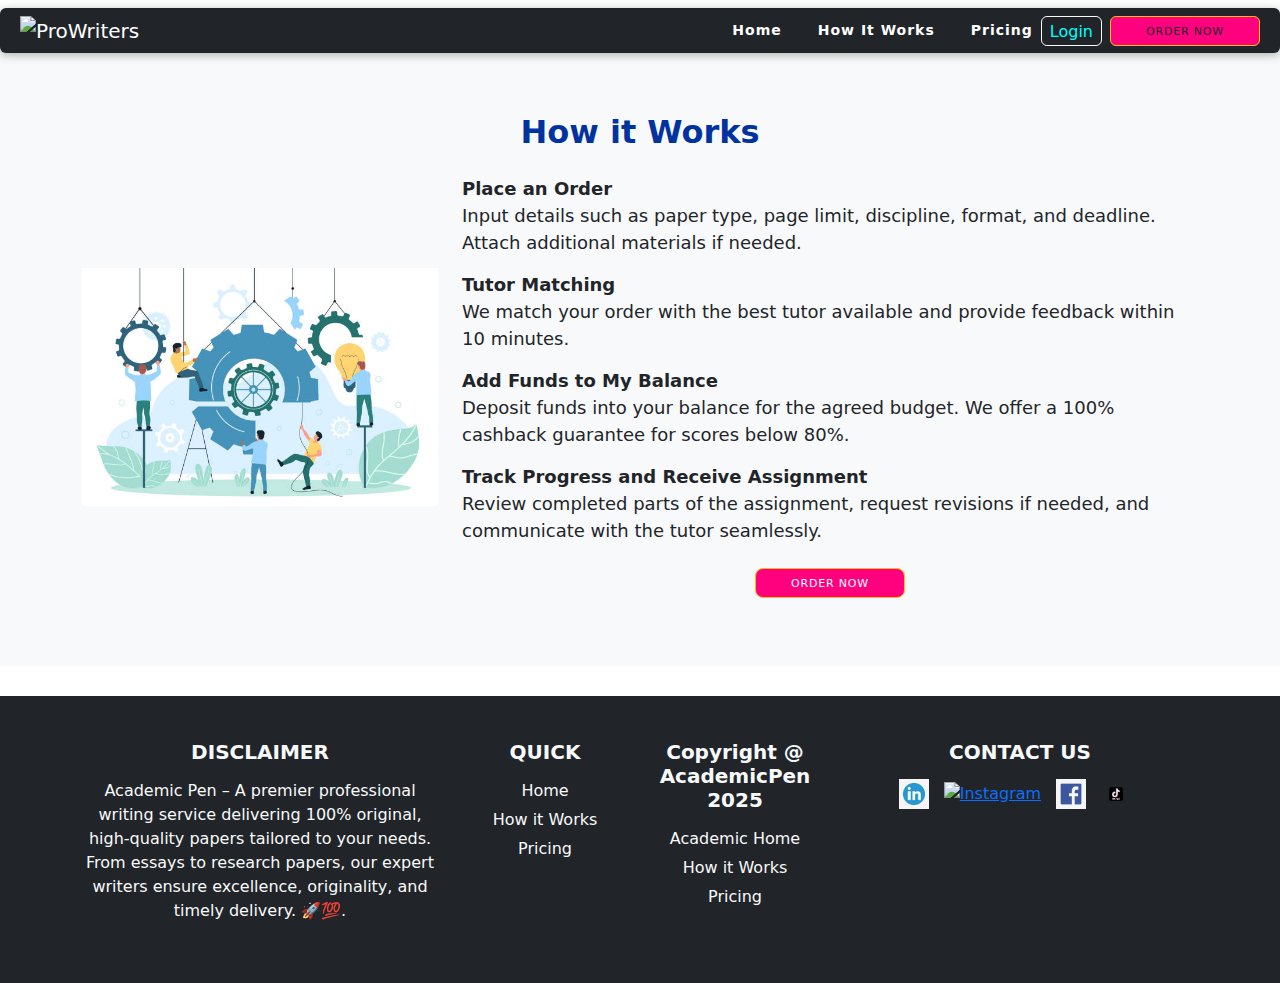
==== HowItWorks.html @ 9cdf6e53 "Initial Commit" ====
<!DOCTYPE html>
<html lang="en">
<head>
    <meta charset="UTF-8">
    <meta name="viewport" content="width=device-width, initial-scale=1.0">
    <title>How It Works - ProWriters</title>
    <link rel="stylesheet" href="styles.css">
    <link rel="stylesheet" href="https://cdn.jsdelivr.net/npm/bootstrap@5.3.0/dist/css/bootstrap.min.css">
</head>
<body>

    <!-- Header Section -->
    <header class="navbar navbar-expand-lg navbar-dark bg-dark">
        <div class="container">
            <a class="navbar-brand" href="#">
                <img src="logo.png" alt="ProWriters" class="header-logo">
            </a>
            <button class="navbar-toggler" type="button" data-bs-toggle="collapse" data-bs-target="#navbarNav">
                <span class="navbar-toggler-icon"></span>
            </button>
            <div class="collapse navbar-collapse" id="navbarNav">
                <ul class="navbar-nav ms-auto">
                    <li class="nav-item"><a class="nav-link" href="index.html">Home</a></li>
                    <li class="nav-item"><a class="nav-link active" href="HowItWorks.html">How It Works</a></li>
                    <li class="nav-item"><a class="nav-link" href="Pricing.html">Pricing</a></li>
                </ul>
                <div class="d-flex">
                    <a href="#" class="btn btn-outline-light me-2">Login</a>
                    <a href="#" class="btn btn-warning text-dark">Order Now</a>
                </div>
            </div>
        </div>
    </header>

    <!-- How It Works Section -->
    <section class="how-it-works py-5">
        <div class="container">
            <h2 class="text-center fw-bold">How it Works</h2>
            <div class="row align-items-center mt-4">
                <div class="col-md-4 text-center">
                    <img src="how-it-works-image.png" alt="Process Illustration" class="img-fluid">
                </div>
                <div class="col-md-8">
                    <ol class="steps">
                        <li><strong>Place an Order</strong><br>Input details such as paper type, page limit, discipline, format, and deadline. Attach additional materials if needed.</li>
                        <li><strong>Tutor Matching</strong><br>We match your order with the best tutor available and provide feedback within 10 minutes.</li>
                        <li><strong>Add Funds to My Balance</strong><br>Deposit funds into your balance for the agreed budget. We offer a 100% cashback guarantee for scores below 80%.</li>
                        <li><strong>Track Progress and Receive Assignment</strong><br>Review completed parts of the assignment, request revisions if needed, and communicate with the tutor seamlessly.</li>
                    </ol>
                    <div class="text-center mt-4">
                        <a href="#" class="btn btn-warning btn-lg">ORDER NOW</a>
                    </div>
                </div>
            </div>
        </div>
    </section>

    <!-- Footer Section -->
    <footer class="footer bg-dark text-light py-4">
        <div class="container">
            <div class="row">
                <div class="col-md-4">
                    <h5>DISCLAIMER</h5>
                    <p>Academic Pen – A premier professional writing service delivering 100% original, high-quality papers tailored to your needs. 
                        From essays to research papers, our expert writers ensure excellence, originality, and timely delivery. 🚀💯.</p>
                </div>
                <div class="col-md-2">
                    <h5>QUICK</h5>
                    <ul class="list-unstyled">
                        <li><a href="#" class="text-light">Home</a></li>
                        <li><a href="#" class="text-light">How it Works</a></li>
                        <li><a href="#" class="text-light">Pricing</a></li>
                    </ul>
                </div>
                <div class="col-md-2">
                    <h5>Copyright @ AcademicPen 2025</h5>
                    <ul class="list-unstyled">
                        <li><a href="#" class="text-light">Academic Home</a></li>
                        <li><a href="#" class="text-light">How it Works</a></li>
                        <li><a href="#" class="text-light">Pricing</a></li>
                    </ul>
                </div>
                <div class="col-md-4">
                    <h5>CONTACT US</h5>
                    <div class="social-icons">
                        <a href="#"><img src="linkedin.png" alt="LinkedIn"></a>
                        <a href="#"><img src="instagram.png" alt="Instagram"></a>
                        <a href="#"><img src="facebook.png" alt="Facebook"></a>
                        <a href="#"><img src="tiktok.png" alt="TikTok"></a>
                    </div>
                </div>
            </div>
        </div>
    </footer>

    <script src="https://cdn.jsdelivr.net/npm/bootstrap@5.3.0/dist/js/bootstrap.bundle.min.js"></script>
</body>
</html>
---- styles.css ----
body {
    font-family: 'Poppins', sans-serif;
}

/* Global Reset for Consistency */
* {
    margin: 0;
    padding: 0;
    box-sizing: border-box;
}

/* Header */
.navbar {
    background: #111 !important; /* Dark sleek background */
    height: 45px !important; /* Slightly increased height */
    padding: 0 20px !important; /* Adjusted padding */
    display: flex !important;
    align-items: center !important;
    justify-content: flex-start !important; /* Align left but extend */
    width: 100vw !important; /* Full viewport width */
    position: fixed;
    top: 8px; /* Leaves a small space from the top */
    left: 0; /* Starts from the left */
    z-index: 1000;
    transition: all 0.3s ease-in-out;
    border-radius: 6px; /* Adds slight curve for a modern look */
    box-shadow: 0px 2px 10px rgba(0, 0, 0, 0.3);
}

/* Ensure Navbar Container Stretches Correctly */
.navbar .container {
    display: flex !important;
    align-items: right !important;
    justify-content: space-between !important;
    width: 100% !important; /* Extends left to center */
    max-width: none !important; /* Overrides Bootstrap restrictions */
    padding: 0 !important; /* Remove unwanted padding */
    margin: 0 !important;
    height: 100% !important; /* Prevents extra height */
}

/* Logo */
.navbar-brand img {
    height: 100%; /* Make sure logo is as tall as the header */
    max-height: 35px; /* Adjusted for new header height */
    width: auto;
    object-fit: contain;
}

/* Navigation Links */
.navbar-nav {
    gap: 20px;
}

.navbar-nav .nav-link {
    font-weight: 700;
    color: #fff !important;
    font-size: 14px;
    letter-spacing: 1px;
    transition: all 0.3s ease-in-out;
}

/* Neon Glow on Hover */
.navbar-nav .nav-link:hover {
    color: #0ff !important;
    text-shadow: 0px 0px 10px rgba(0, 255, 255, 0.8);
}

/* Buttons */
.btn {
    padding: 3px 8px !important; /* Adjusted for new header */
    font-weight: 700;
    border-radius: 4px;
    transition: all 0.3s ease-in-out;
    font-size: 13px; /* Slightly larger */
    line-height: 1; /* Prevents extra height */
    height: 30px !important; /* Adjusted for header */
    width: auto;
    display: flex;
    align-items: center;
    justify-content: center;
}

/* Button Glow on Hover */
.btn:hover {
    box-shadow: 0px 0px 15px rgba(255, 105, 180, 0.8);
    transform: scale(1.05);
}

/* Login Button */
.btn-outline-light {
    border: 2px solid #0ff;
    color: #0ff !important;
    width: auto;
}

.btn-outline-light:hover {
    background: #0ff !important;
    color: #111 !important;
}

/* Order Now Button - Gen Z Style */
.btn-warning {
    background: #ff007f !important; /* Hot pink / magenta */
    color: #fff !important;
    border: none;
    font-size: 11px !important; /* Slightly smaller font */
    padding: 7px 14px !important; /* Smaller padding */
    height: 30px !important; /* Reduced height */
    min-width: 150px !important; /* Smaller width */
    max-width: 200px; /* Prevent it from stretching too much */
    text-transform: uppercase; /* Adds a modern, bold feel */
    font-weight: 700;
    letter-spacing: 0.8px;
    border-radius: 4px;
    transition: all 0.3s ease-in-out;
    position: relative;
    overflow: hidden;
    text-align: center;
}

/* Interactive Neon Glow on Hover */
.btn-warning:hover {
    background: #d6006e !important; /* Slightly darker neon pink */
    color: #fff !important;
    box-shadow: 0 0 5px #ff007f, 0 0 10px #ff007f;
    transform: scale(1.03); /* Small pop effect */
}

/* Subtle Pulse Animation */
@keyframes pulse {
    0% { box-shadow: 0 0 5px #ff007f; }
    50% { box-shadow: 0 0 15px #ff007f; }
    100% { box-shadow: 0 0 5px #ff007f; }
}

.btn-warning:focus,
.btn-warning:active {
    animation: pulse 0.8s infinite alternate; /* Subtle glowing effect */
}



/* HERO SECTION */
.hero {
    background: url('hero-bg.png') center/cover no-repeat;
    position: relative;
    min-height: 100vh;
    display: flex;
    align-items: center;
    justify-content: center;
    text-align: center;
}

/* Subtle Depth Effect */
.hero::before {
    content: "";
    position: absolute;
    justify-content: center;
    top: 0;
    left: 0;
    width: 100%;
    height: 100%;
    backdrop-filter: brightness(0.8) blur(2px); /* Keeps details visible */
    -webkit-backdrop-filter: brightness(0.8) blur(2px); /* Safari Support */
    background: rgba(0, 0, 0, 0.3); /* Slight dark tint */
    z-index: 1;
}

/* Ensure Content is Above Overlay */
.hero .container {
    position: relative;
    z-index: 2;
    color: white;
}


/* Subtext */
.hero-subtext {
    font-size: 18px;
    margin-top: 10px;
}

/* CTA Button */
.hero-btn {
    margin-top: 20px;
    font-size: 18px;
    font-weight: bold;
}

/* Ratings */
.ratings {
    margin-top: 15px;
    font-size: 16px;
}

/* Quick Quote Box */
.quick-quote {
    position: absolute;
    top: 50px; /* Adjust based on layout */
    right: 20px; /* Adjust based on layout */
    width: 280px;
    background: #f8fbff; /* Light blue/white */
    border-radius: 10px;
    padding: 15px;
    box-shadow: 0 4px 10px rgba(0, 0, 0, 0.2);
    text-align: left;
    font-family: Arial, sans-serif;
}

/* Title */
.quote-title {
    font-size: 16px;
    font-weight: bold;
    text-transform: uppercase;
    color: #333;
    margin-bottom: 10px;
}

/* Labels */
.quick-quote label {
    font-size: 12px;
    font-weight: bold;
    color: #444;
    display: block;
    margin-top: 10px;
}

/* Dropdowns & Inputs */
.quote-input {
    width: 100%;
    padding: 8px;
    border: 1px solid #ccc;
    border-radius: 5px;
    font-size: 14px;
    background: white;
    outline: none;
}

/* Page Selector */
.page-selector {
    display: flex;
    align-items: center;
    justify-content: space-between;
    margin-top: 5px;
}

.page-btn {
    background: #fff;
    border: 1px solid #ccc;
    width: 30px;
    height: 30px;
    font-size: 16px;
    cursor: pointer;
    border-radius: 5px;
}

.pages {
    width: 50px;
    text-align: center;
    font-size: 16px;
}

/* Word Count */
.word-count {
    font-size: 11px;
    color: #888;
    margin-top: 2px;
}

/* Price and Order Button */
.quote-footer {
    display: flex;
    align-items: center;
    justify-content: space-between;
    margin-top: 15px;
}

.quote-price {
    font-size: 22px;
    font-weight: bold;
    color: #000;
}

.order-btn {
    background: #ffd700; /* Yellow */
    border: none;
    padding: 10px 15px;
    font-size: 14px;
    font-weight: bold;
    border-radius: 5px;
    cursor: pointer;
}


/* FLOATING QUICK QUOTE BOX */
.quote-box {
    background: white;
    padding: 20px;
    border-radius: 10px;
    box-shadow: 5px 5px 15px rgba(0, 0, 0, 0.2);
    max-width: 350px;
    position: absolute;
    top: 50px;
    right: 50px;
    z-index: 3; /* Keep it above the overlay */
}

/* Form Controls */
.quote-box .form-control {
    margin-bottom: 10px;
}

/* Page Buttons */
.page-btn {
    width: 40px;
    height: 40px;
    border: none;
}

/* Price & Order Button */
.price-order {
    display: flex;
    justify-content: space-between;
    align-items: center;
    margin-top: 10px;
}

.price {
    font-size: 24px;
    font-weight: bold;
}

.order-btn {
    font-weight: bold;
    padding: 10px 20px;
}

/* RESPONSIVENESS */
@media (max-width: 992px) {
    .quote-box {
        position: relative;
        margin: 20px auto;
    }
}

/* Ratings Section */
.ratings-section {
    background: #f8fbff;
    padding: 50px 0;
    text-align: center; /* Centers content */
}

/* Title Styling */
.ratings h2 {
    color: #003366;
    font-weight: bold;
    font-size: 32px;
    margin-bottom: 20px;
    text-transform: uppercase;
    letter-spacing: 1.2px;
}

/* Ratings Container */
.ratings-container {
    display: flex;
    justify-content: center;
    align-items: center;
    gap: 30px; /* Adds spacing between items */
    flex-wrap: wrap; /* Ensures responsiveness */
}

/* Single Rating Item */
.rating-item {
    background: #fff;
    font-size: 18px;
    padding: 15px 20px;
    display: flex;
    align-items: center;
    border-radius: 10px;
    box-shadow: 0px 4px 15px rgba(0, 0, 0, 0.1);
    transition: transform 0.3s ease-in-out, box-shadow 0.3s ease-in-out;
}

/* Hover Effect - Adds Depth */
.rating-item:hover {
    transform: translateY(-5px);
    box-shadow: 0px 6px 20px rgba(0, 0, 0, 0.15);
}

/* Star Icon */
.rating-item i {
    font-size: 22px;
    margin-right: 10px;
    color: #ffcc00; /* Gold Star */
}

/* Text Inside Rating */
.rating-text {
    font-weight: bold;
    color: #003366;
    font-size: 18px;
}

/* Responsive Adjustments */
@media (max-width: 768px) {
    .ratings-container {
        flex-direction: column;
        gap: 20px;
    }

    .rating-item {
        width: 90%; /* Full width on smaller screens */
    }
}


/* Find the Cost of Your Essay - Dark Cyberpunk Theme */
.cost-section {
    background: linear-gradient(135deg, #bc7013, #925d2e); /* Dark gradient */
    padding: 60px 0;
    color: #cfd8dc; /* Soft metallic cyan */
    text-align: center;
    box-shadow: 0 0 15px rgba(0, 255, 255, 0.1);
    border: 1px solid rgba(0, 255, 255, 0.2);
}

/* Title Styling */
.cost-section h2 {
    font-size: 30px;
    font-weight: bold;
    margin-bottom: 20px;
    text-transform: uppercase;
    color: #00bcd4; /* Subtle blue-cyan */
    text-shadow: 0 0 10px rgba(0, 188, 212, 0.4);
}

/* Payment Icons */
.payment-icons {
    display: flex;
    justify-content: center;
    gap: 20px;
    margin-top: 20px;
}

.payment-icons img {
    height: 50px;
    filter: drop-shadow(0 0 8px rgba(0, 255, 255, 0.4));
    transition: transform 0.3s ease, filter 0.3s ease;
}

.payment-icons img:hover {
    transform: scale(1.05);
    filter: drop-shadow(0 0 15px rgba(0, 255, 255, 0.7));
}

/* Cyberpunk Dark Button */
.cost-btn {
    background: linear-gradient(90deg, #d4a5a5, #333333); /* Subtle dark gradient */
    color: #e0e0e0; /* Light gray text */
    font-weight: bold;
    font-size: 18px;
    padding: 16px 36px;
    border-radius: 8px;
    margin-top: 30px;
    text-transform: uppercase;
    border: 1px solid #00bcd4; /* Cyan border */
    cursor: pointer;
    transition: background 0.3s ease, box-shadow 0.3s ease;
    box-shadow: 0 0 10px rgba(0, 188, 212, 0.3);
    display: inline-block;
}

.cost-btn:hover {
    background: linear-gradient(90deg, #2a2a2a, #424242); /* Slightly lighter on hover */
    box-shadow: 0 0 18px rgba(0, 188, 212, 0.6);
    transform: scale(1.03);
}


/* Dark Futuristic Theme */
.whats-included {
    background: linear-gradient(135deg, #0a0f1c, #11182a);
    padding: 50px 0;
    text-align: center;
}

.whats-included h2 {
    color: #00bcd4; /* Neon blue */
    font-weight: bold;
    text-shadow: 0px 0px 12px rgba(0, 188, 212, 0.9);
    font-family: "Orbitron", sans-serif;
}

/* Feature Card - Darker Background for Contrast */
.feature-card {
    background: rgba(20, 25, 40, 0.9); /* Darker for better readability */
    backdrop-filter: blur(8px);
    border-radius: 12px;
    padding: 20px;
    box-shadow: inset 0 0 8px rgba(0, 188, 212, 0.2),
                0px 4px 10px rgba(0, 0, 0, 0.6);
    transition: 0.3s ease-in-out;
    border: 1px solid rgba(255, 255, 255, 0.15);
}

.feature-card:hover {
    transform: translateY(-5px) scale(1.05);
    box-shadow: 0px 0px 15px rgba(0, 188, 212, 0.7);
}

/* Icons - More Visibility */
.feature-card img {
    height: 50px;
    margin-bottom: 15px;
    filter: drop-shadow(0px 0px 6px rgba(0, 188, 212, 0.8));
}

/* Headings - Brighter & More Readable */
.feature-card h4 {
    font-size: 20px;
    font-weight: bold;
    color: #E0E0E0; /* Light grey for visibility */
    text-shadow: 0px 0px 10px rgba(0, 188, 212, 0.8);
    font-family: "Orbitron", sans-serif;
}

/* Paragraphs - Clearer Text */
.feature-card p {
    font-size: 15px;
    color: rgba(255, 255, 255, 0.85); /* High contrast for readability */
    font-family: "Rajdhani", sans-serif;
    line-height: 1.5;
}


/* Writing Assignments Section */
.writing-assignments {
    background: #f8fbff;
    padding: 50px 0;
    text-align: center;
}

.writing-assignments h2 {
    color: #003366;
    font-weight: bold;
    margin-bottom: 20px;
}

.writing-assignments ul {
    list-style: none;
    padding: 0;
}

.writing-assignments ul li {
    margin-bottom: 8px;
}

.writing-assignments ul li a {
    color: #007bff;
    text-decoration: none;
    font-size: 16px;
    transition: 0.3s;
}

.writing-assignments ul li a:hover {
    text-decoration: underline;
}

/* Why Choose Us Section */
.why-choose-us {
    background: #e27c07;
    padding: 50px 0;
    text-align: center;
    color: white;
}

.why-choose-us h2 {
    font-weight: bold;
    margin-bottom: 20px;
}

.why-choose-us ul {
    list-style-type: disc;
    padding-left: 20px;
}

.why-choose-us ul li {
    font-size: 16px;
    margin-bottom: 8px;
}


/* Term Papers Section */
.term-papers {
    background: #f8fbff;
    padding: 50px 0;
}

.term-title {
    background: #0033A0;
    color: white;
    font-size: 24px;
    font-weight: bold;
    text-align: center;
    padding: 10px;
    display: block;  /* Ensures it takes full width */
    width: fit-content;  /* Adjusts width to content */
    margin: 0 auto 20px auto;  /* Centers it horizontally */
    border-radius: 5px;
}

.parent-container {
    display: flex;
    justify-content: center;
}

.term-papers h4 {
    font-weight: bold;
    margin-top: 20px;
}

.term-papers p {
    color: #333;
    line-height: 1.6;
}

/* Footer Section */
.footer {
    background: #052642;
    color: white;
    padding: 40px 0;
}

.footer h5 {
    font-weight: bold;
    margin-bottom: 15px;
}

.footer ul {
    list-style: none;
    padding: 0;
}

.footer ul li {
    margin-bottom: 5px;
}

.footer ul li a {
    color: #ddd;
    text-decoration: none;
}

.footer ul li a:hover {
    color: white;
}

.social-icons a img {
    width: 30px;
    margin-right: 10px;
}

/* How It Works Section */
.how-it-works {
    background: #f8f9fa;
}

.how-it-works h2 {
    color: #0033A0;
}

.steps {
    list-style: none;
    padding-left: 0;
}

.steps li {
    font-size: 18px;
    margin-bottom: 15px;
}

/* Footer Section */
.footer {
    background: #052642;
    color: white;
    padding: 40px 0;
}

.footer h5 {
    font-weight: bold;
    margin-bottom: 15px;
}

.footer ul {
    list-style: none;
    padding: 0;
}

.footer ul li {
    margin-bottom: 5px;
}

.footer ul li a {
    color: #ddd;
    text-decoration: none;
}

.footer ul li a:hover {
    color: white;
}

.social-icons a img {
    width: 30px;
    margin-right: 10px;
}

/* Social Icons */
.social-icons img {
    width: 30px;
    margin-right: 10px;
}

/* General Styles */
body {
    font-family: Arial, sans-serif;
    background-color: #ffffff;
    color: #333;
    margin: 0;
    padding: 0;
}

/* Container */
.container {
    max-width: 1100px;
    margin: auto;
    padding: 20px;
}

/* Header */
header {
    background-color: #343a40;
    padding: 15px 0;
}

.navbar-brand img {
    height: 40px;
}

/* Two-Column Layout */
.row {
    display: flex;
    align-items: flex-start;
    justify-content: space-between;
    margin-top: 20px;
}

/* Left Column (Text & Pricing Form) */
.left-column {
    width: 55%;
}

/* Right Column (Image) */
.right-column {
    width: 40%;
    text-align: center;
}

/* Image on the Right */
.right-column img {
    max-width: 100%;
    height: auto;
}

/* Pricing Form Styling */
#pricing-form {
    background: #f8f9fa;
    padding: 20px;
    border-radius: 5px;
    border: 1px solid #ddd;
}

/* Form Elements */
#pricing-form select,
#pricing-form input {
    width: 100%;
    padding: 8px;
    margin-top: 5px;
    border-radius: 4px;
    border: 1px solid #ccc;
}

/* Page Counter */
.input-group {
    display: flex;
    align-items: center;
}

.input-group button {
    width: 40px;
    height: 40px;
}

/* Academic Level Buttons */
.btn-group {
    display: flex;
    gap: 5px;
}

/* Pricing Box */
.pricing-box {
    display: flex;
    gap: 10px;
    margin-top: 20px;
}

.pricing-card {
    background: #ffffff;
    border: 1px solid #ddd;
    border-radius: 5px;
    padding: 15px;
    text-align: center;
    flex: 1;
    min-width: 100px;
}

.pricing-card h4 {
    font-size: 16px;
    font-weight: bold;
    margin-bottom: 5px;
}

.pricing-card p {
    font-size: 14px;
    margin-bottom: 0;
}

/* Order Button */
.btn-danger {
    background: #dc3545;
    border: none;
    padding: 10px;
    font-size: 16px;
    text-align: center;
    width: 100%;
}

/* Footer */
.footer {
    background: #222;
    color: white;
    text-align: center;
    padding: 20px 0;
    margin-top: 30px;
}

/* Responsive Layout */
@media (max-width: 768px) {
    .row {
        flex-direction: column;
    }

    .left-column, .right-column {
        width: 100%;
        margin-bottom: 20px;
    }
}
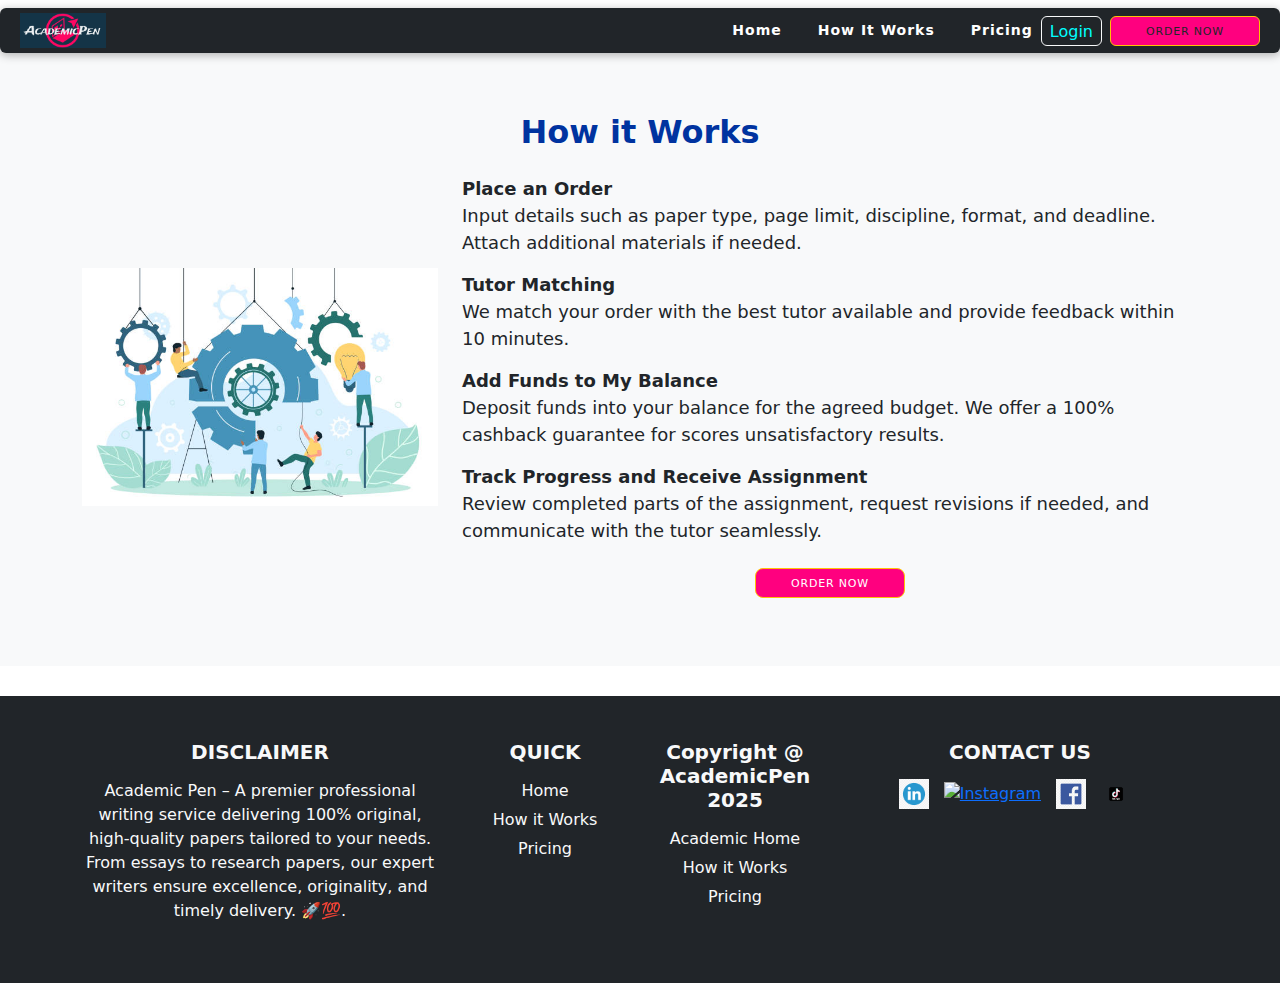
==== commit 024374b7: "Update HowItWorks.html" ====
--- a/HowItWorks.html
+++ b/HowItWorks.html
@@ -3,7 +3,7 @@
 <head>
     <meta charset="UTF-8">
     <meta name="viewport" content="width=device-width, initial-scale=1.0">
-    <title>How It Works - ProWriters</title>
+    <title>How It Works Academic Pen</title>
     <link rel="stylesheet" href="styles.css">
     <link rel="stylesheet" href="https://cdn.jsdelivr.net/npm/bootstrap@5.3.0/dist/css/bootstrap.min.css">
 </head>
@@ -13,7 +13,7 @@
     <header class="navbar navbar-expand-lg navbar-dark bg-dark">
         <div class="container">
             <a class="navbar-brand" href="#">
-                <img src="logo.png" alt="ProWriters" class="header-logo">
+                <img src="logo.PNG" alt="AcademicPen" class="header-logo">
             </a>
             <button class="navbar-toggler" type="button" data-bs-toggle="collapse" data-bs-target="#navbarNav">
                 <span class="navbar-toggler-icon"></span>
@@ -44,11 +44,11 @@
                     <ol class="steps">
                         <li><strong>Place an Order</strong><br>Input details such as paper type, page limit, discipline, format, and deadline. Attach additional materials if needed.</li>
                         <li><strong>Tutor Matching</strong><br>We match your order with the best tutor available and provide feedback within 10 minutes.</li>
-                        <li><strong>Add Funds to My Balance</strong><br>Deposit funds into your balance for the agreed budget. We offer a 100% cashback guarantee for scores below 80%.</li>
+                        <li><strong>Add Funds to My Balance</strong><br>Deposit funds into your balance for the agreed budget. We offer a 100% cashback guarantee for scores unsatisfactory results.</li>
                         <li><strong>Track Progress and Receive Assignment</strong><br>Review completed parts of the assignment, request revisions if needed, and communicate with the tutor seamlessly.</li>
                     </ol>
                     <div class="text-center mt-4">
-                        <a href="#" class="btn btn-warning btn-lg">ORDER NOW</a>
+                        <a href="orderform.html" class="btn btn-warning btn-lg">ORDER NOW</a>
                     </div>
                 </div>
             </div>
